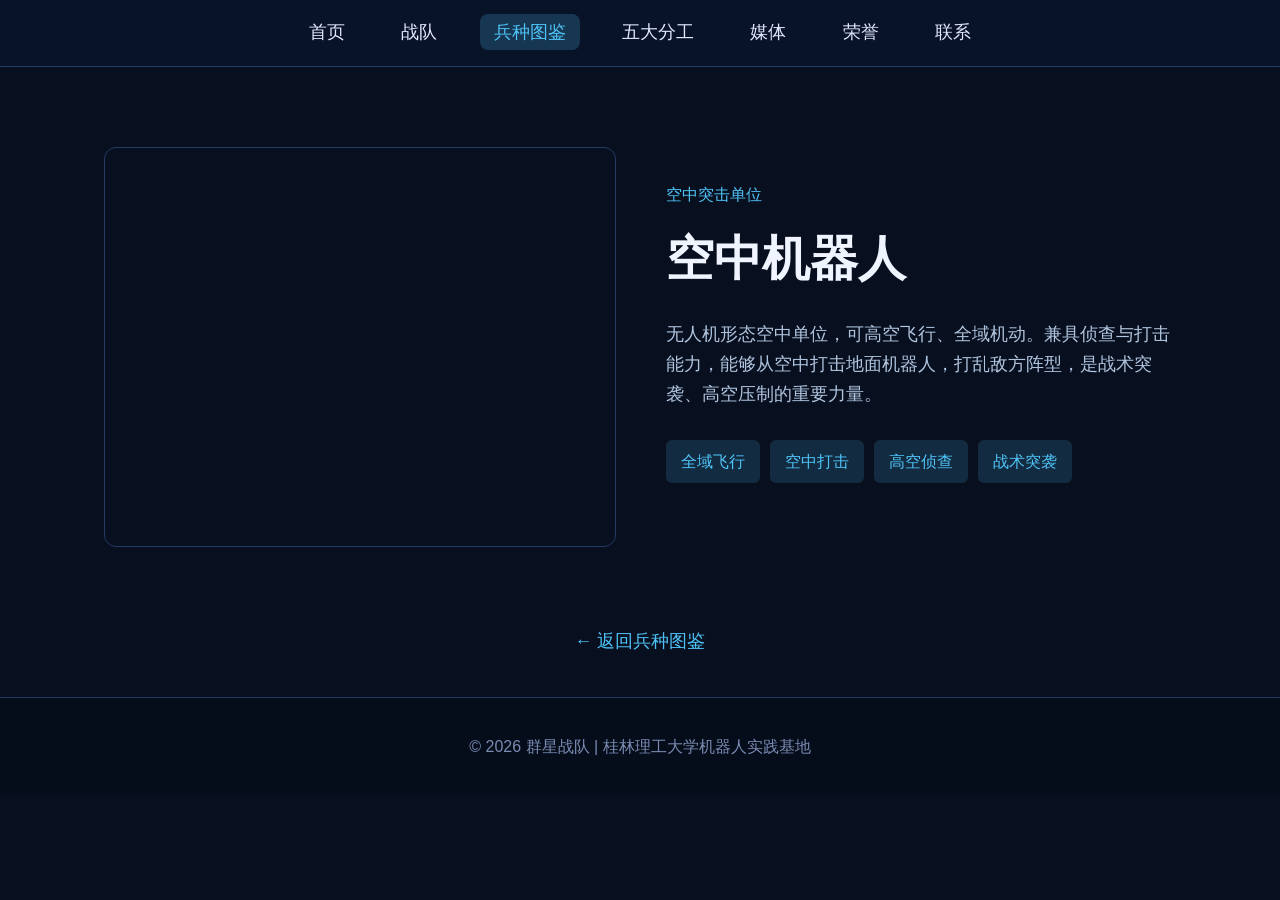
==== aerial.html @ 0642fc5f "Add files via upload" ====
<!DOCTYPE html>
<html lang="zh-CN">
<head>
    <meta charset="UTF-8">
    <meta name="viewport" content="width=device-width, initial-scale=1.0">
    <title>空中机器人 | 兵种详情</title>
    <style>
        * { margin:0;padding:0;box-sizing:border-box;font-family:"Microsoft YaHei",sans-serif; }
        body { background:#081020; color:#f0f4ff; line-height:1.7; }
        header { background:rgba(10,20,40,0.95); padding:18px 5%; display:flex; justify-content:center; align-items:center; position:sticky; top:0; z-index:99; border-bottom:1px solid #1f3a66; }
        nav a { color:#e0e9ff; text-decoration:none; margin:0 12px; font-size:1.1rem; padding:8px 14px; border-radius:8px; transition:0.3s; }
        nav a:hover, nav a.active { background:rgba(79,195,247,0.2); color:#4fc3f7; }
        .container { max-width:1200px; margin:80px auto; padding:0 5%; display:flex; gap:50px; flex-wrap:wrap; align-items:center; }
        .robot-img { flex:1; min-width:300px; height:400px; background:url('assets/robot-05.png') center/contain no-repeat; border:1px solid #243b63; border-radius:12px; }
        .robot-info { flex:1; min-width:300px; }
        .role-tag { color:#4fc3f7; font-size:1rem; margin-bottom:10px; }
        .robot-info h1 { font-size:3rem; margin-bottom:20px; }
        .desc { color:#b0c4de; font-size:1.1rem; margin-bottom:30px; }
        .tags { display:flex; flex-wrap:wrap; gap:10px; margin-bottom:30px; }
        .tag { background:rgba(79,195,247,0.15); color:#4fc3f7; padding:8px 15px; border-radius:6px; }
        .back-link { text-align:center; margin:40px 0; }
        .back-link a { color:#4fc3f7; text-decoration:none; font-size:1.1rem; }
        footer { background:#050c1a; text-align:center; padding:35px 20px; color:#7a8cb3; border-top:1px solid #1f3a66; }
    </style>
</head>
<body>
    <header>
        <nav>
            <a href="index.html">首页</a>
            <a href="index.html#team">战队</a>
            <a href="robots.html" class="active">兵种图鉴</a>
            <a href="index.html#teamwork">五大分工</a>
            <a href="index.html#media">媒体</a>
            <a href="index.html#honor">荣誉</a>
            <a href="index.html#contact">联系</a>
        </nav>
    </header>

    <div class="container">
        <div class="robot-img"></div>
        <div class="robot-info">
            <p class="role-tag">空中突击单位</p>
            <h1>空中机器人</h1>
            <p class="desc">无人机形态空中单位，可高空飞行、全域机动。兼具侦查与打击能力，能够从空中打击地面机器人，打乱敌方阵型，是战术突袭、高空压制的重要力量。</p>
            <div class="tags">
                <span class="tag">全域飞行</span>
                <span class="tag">空中打击</span>
                <span class="tag">高空侦查</span>
                <span class="tag">战术突袭</span>
            </div>
        </div>
    </div>

    <div class="back-link">
        <a href="robots.html">← 返回兵种图鉴</a>
    </div>

    <footer>
        <p>© 2026 群星战队 | 桂林理工大学机器人实践基地</p>
    </footer>
</body>
</html>
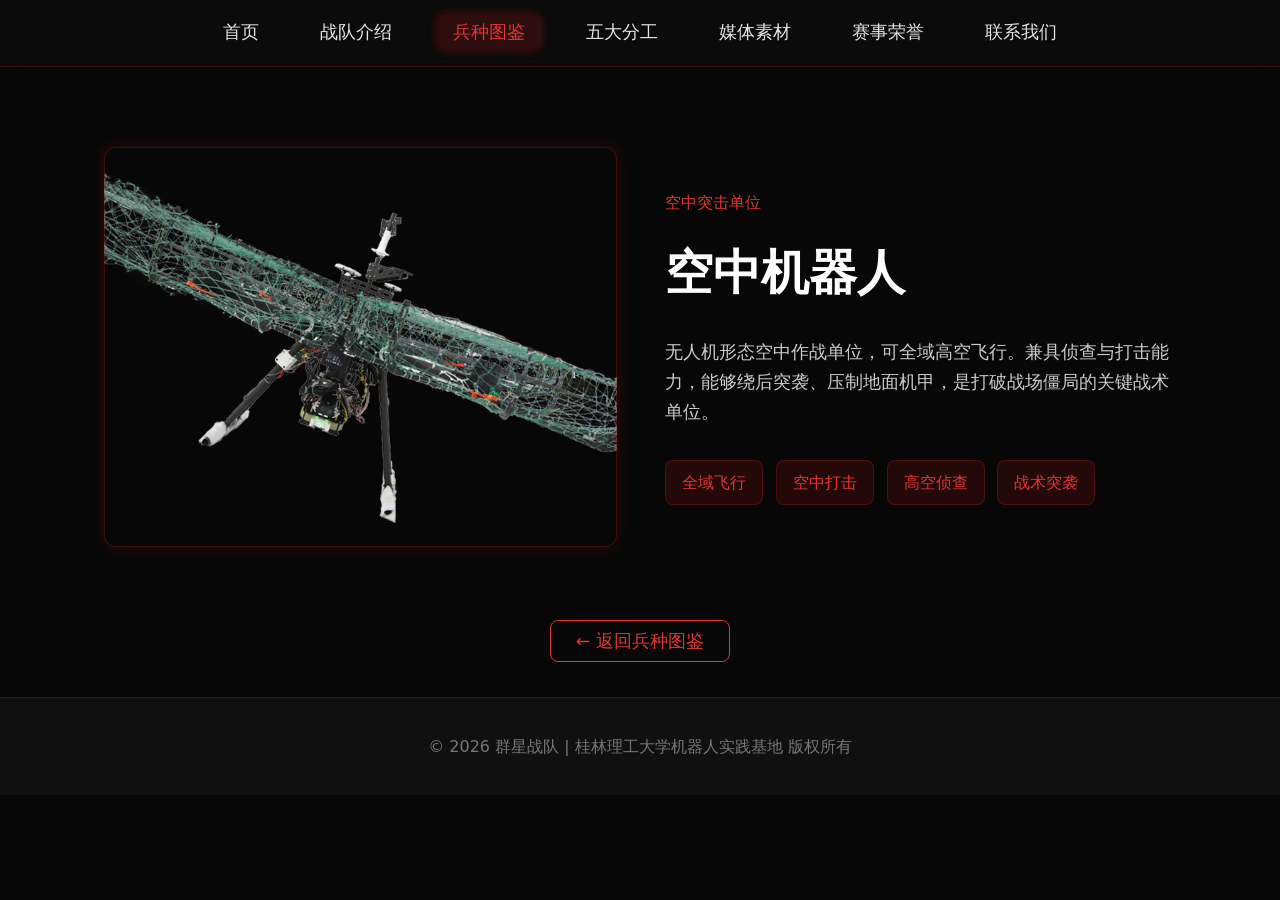
==== commit 6b18e188: "Update aerial.html" ====
--- a/aerial.html
+++ b/aerial.html
@@ -5,44 +5,139 @@
     <meta name="viewport" content="width=device-width, initial-scale=1.0">
     <title>空中机器人 | 兵种详情</title>
     <style>
-        * { margin:0;padding:0;box-sizing:border-box;font-family:"Microsoft YaHei",sans-serif; }
-        body { background:#081020; color:#f0f4ff; line-height:1.7; }
-        header { background:rgba(10,20,40,0.95); padding:18px 5%; display:flex; justify-content:center; align-items:center; position:sticky; top:0; z-index:99; border-bottom:1px solid #1f3a66; }
-        nav a { color:#e0e9ff; text-decoration:none; margin:0 12px; font-size:1.1rem; padding:8px 14px; border-radius:8px; transition:0.3s; }
-        nav a:hover, nav a.active { background:rgba(79,195,247,0.2); color:#4fc3f7; }
-        .container { max-width:1200px; margin:80px auto; padding:0 5%; display:flex; gap:50px; flex-wrap:wrap; align-items:center; }
-        .robot-img { flex:1; min-width:300px; height:400px; background:url('assets/robot-05.png') center/contain no-repeat; border:1px solid #243b63; border-radius:12px; }
-        .robot-info { flex:1; min-width:300px; }
-        .role-tag { color:#4fc3f7; font-size:1rem; margin-bottom:10px; }
-        .robot-info h1 { font-size:3rem; margin-bottom:20px; }
-        .desc { color:#b0c4de; font-size:1.1rem; margin-bottom:30px; }
-        .tags { display:flex; flex-wrap:wrap; gap:10px; margin-bottom:30px; }
-        .tag { background:rgba(79,195,247,0.15); color:#4fc3f7; padding:8px 15px; border-radius:6px; }
-        .back-link { text-align:center; margin:40px 0; }
-        .back-link a { color:#4fc3f7; text-decoration:none; font-size:1.1rem; }
-        footer { background:#050c1a; text-align:center; padding:35px 20px; color:#7a8cb3; border-top:1px solid #1f3a66; }
+        * {
+            margin: 0;
+            padding: 0;
+            box-sizing: border-box;
+            font-family: "Microsoft YaHei", system-ui, sans-serif;
+        }
+        body {
+            background-color: #070707;
+            color: #f0f0f0;
+            line-height: 1.7;
+        }
+        header {
+            background-color: rgba(12, 12, 12, 0.85);
+            backdrop-filter: blur(12px);
+            -webkit-backdrop-filter: blur(12px);
+            padding: 18px 5%;
+            display: flex;
+            justify-content: center;
+            align-items: center;
+            position: sticky;
+            top: 0;
+            z-index: 999;
+            border-bottom: 1px solid rgba(210, 30, 30, 0.25);
+        }
+        nav a {
+            color: #e5e5e5;
+            text-decoration: none;
+            margin: 0 12px;
+            font-size: 1.1rem;
+            padding: 8px 16px;
+            border-radius: 8px;
+            transition: all 0.3s ease;
+        }
+        nav a:hover,
+        nav a.active {
+            background-color: rgba(210, 30, 30, 0.18);
+            color: #e03636;
+            box-shadow: 0 0 10px rgba(210, 30, 30, 0.35);
+        }
+        .container {
+            max-width: 1200px;
+            margin: 80px auto;
+            padding: 0 5%;
+            display: flex;
+            gap: 3rem;
+            flex-wrap: wrap;
+            align-items: center;
+        }
+        .detail-img {
+            flex: 1;
+            min-width: 300px;
+            height: 400px;
+            border-radius: 12px;
+            background: url("无人机.png") center/cover no-repeat;
+            border: 1px solid rgba(210, 30, 30, 0.3);
+            box-shadow: 0 0 15px rgba(210, 30, 30, 0.2);
+        }
+        .detail-text {
+            flex: 1;
+            min-width: 300px;
+        }
+        .detail-sub {
+            color: #e03636;
+            font-size: 1rem;
+            margin-bottom: 1rem;
+        }
+        .detail-title {
+            font-size: 3rem;
+            margin-bottom: 1.5rem;
+            color: #fff;
+        }
+        .detail-desc {
+            color: #cccccc;
+            font-size: 1.1rem;
+            margin-bottom: 2rem;
+        }
+        .tag-group {
+            display: flex;
+            flex-wrap: wrap;
+            gap: 0.8rem;
+        }
+        .tag {
+            background-color: rgba(210, 30, 30, 0.15);
+            color: #e03636;
+            padding: 8px 16px;
+            border-radius: 8px;
+            border: 1px solid rgba(210, 30, 30, 0.25);
+        }
+        .back-box {
+            text-align: center;
+            margin: 40px 0;
+        }
+        .back-btn {
+            color: #e03636;
+            text-decoration: none;
+            font-size: 1.1rem;
+            padding: 10px 25px;
+            border: 1px solid #e03636;
+            border-radius: 8px;
+            transition: 0.3s;
+        }
+        .back-btn:hover {
+            background-color: rgba(210, 30, 30, 0.15);
+        }
+        footer {
+            background-color: #101010;
+            padding: 35px 20px;
+            text-align: center;
+            color: #777;
+            border-top: 1px solid rgba(210, 30, 30, 0.25);
+        }
     </style>
 </head>
 <body>
     <header>
         <nav>
             <a href="index.html">首页</a>
-            <a href="index.html#team">战队</a>
+            <a href="index.html#team">战队介绍</a>
             <a href="robots.html" class="active">兵种图鉴</a>
-            <a href="index.html#teamwork">五大分工</a>
-            <a href="index.html#media">媒体</a>
-            <a href="index.html#honor">荣誉</a>
-            <a href="index.html#contact">联系</a>
+            <a href="members.html">五大分工</a>
+            <a href="index.html#media">媒体素材</a>
+            <a href="index.html#honor">赛事荣誉</a>
+            <a href="index.html#contact">联系我们</a>
         </nav>
     </header>
 
     <div class="container">
-        <div class="robot-img"></div>
-        <div class="robot-info">
-            <p class="role-tag">空中突击单位</p>
-            <h1>空中机器人</h1>
-            <p class="desc">无人机形态空中单位，可高空飞行、全域机动。兼具侦查与打击能力，能够从空中打击地面机器人，打乱敌方阵型，是战术突袭、高空压制的重要力量。</p>
-            <div class="tags">
+        <div class="detail-img"></div>
+        <div class="detail-text">
+            <p class="detail-sub">空中突击单位</p>
+            <h1 class="detail-title">空中机器人</h1>
+            <p class="detail-desc">无人机形态空中作战单位，可全域高空飞行。兼具侦查与打击能力，能够绕后突袭、压制地面机甲，是打破战场僵局的关键战术单位。</p>
+            <div class="tag-group">
                 <span class="tag">全域飞行</span>
                 <span class="tag">空中打击</span>
                 <span class="tag">高空侦查</span>
@@ -51,12 +146,12 @@
         </div>
     </div>
 
-    <div class="back-link">
-        <a href="robots.html">← 返回兵种图鉴</a>
+    <div class="back-box">
+        <a href="robots.html" class="back-btn">← 返回兵种图鉴</a>
     </div>
 
     <footer>
-        <p>© 2026 群星战队 | 桂林理工大学机器人实践基地</p>
+        <p>© 2026 群星战队 | 桂林理工大学机器人实践基地 版权所有</p>
     </footer>
 </body>
-</html>+</html>
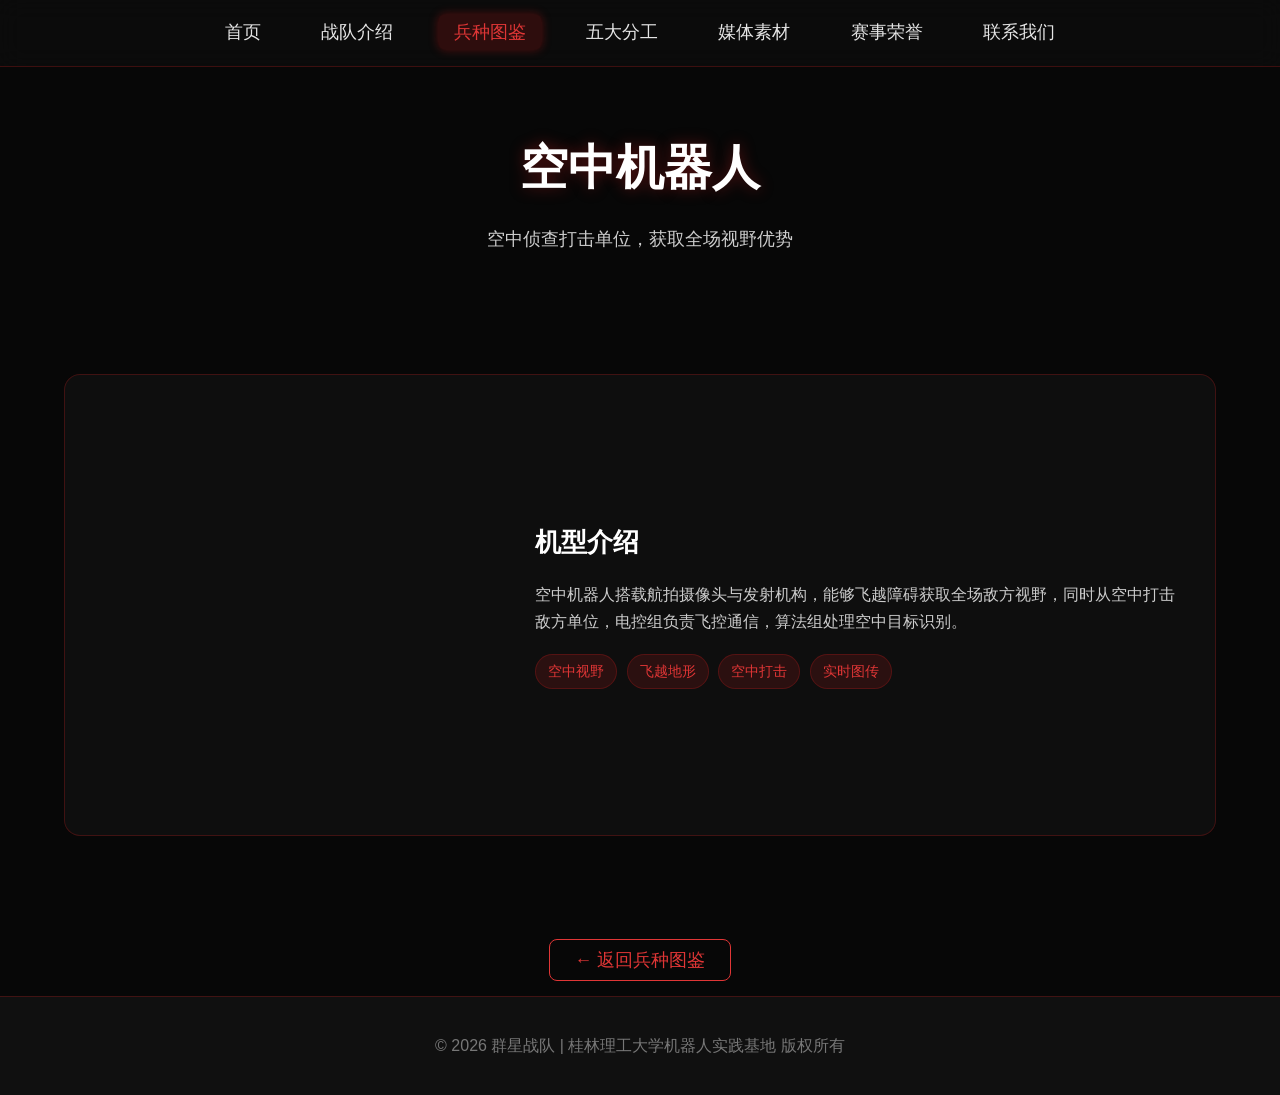
==== commit 02d9c8d5: "Update aerial.html" ====
--- a/aerial.html
+++ b/aerial.html
@@ -3,155 +3,49 @@
 <head>
     <meta charset="UTF-8">
     <meta name="viewport" content="width=device-width, initial-scale=1.0">
-    <title>空中机器人 | 兵种详情</title>
-    <style>
-        * {
-            margin: 0;
-            padding: 0;
-            box-sizing: border-box;
-            font-family: "Microsoft YaHei", system-ui, sans-serif;
-        }
-        body {
-            background-color: #070707;
-            color: #f0f0f0;
-            line-height: 1.7;
-        }
-        header {
-            background-color: rgba(12, 12, 12, 0.85);
-            backdrop-filter: blur(12px);
-            -webkit-backdrop-filter: blur(12px);
-            padding: 18px 5%;
-            display: flex;
-            justify-content: center;
-            align-items: center;
-            position: sticky;
-            top: 0;
-            z-index: 999;
-            border-bottom: 1px solid rgba(210, 30, 30, 0.25);
-        }
-        nav a {
-            color: #e5e5e5;
-            text-decoration: none;
-            margin: 0 12px;
-            font-size: 1.1rem;
-            padding: 8px 16px;
-            border-radius: 8px;
-            transition: all 0.3s ease;
-        }
-        nav a:hover,
-        nav a.active {
-            background-color: rgba(210, 30, 30, 0.18);
-            color: #e03636;
-            box-shadow: 0 0 10px rgba(210, 30, 30, 0.35);
-        }
-        .container {
-            max-width: 1200px;
-            margin: 80px auto;
-            padding: 0 5%;
-            display: flex;
-            gap: 3rem;
-            flex-wrap: wrap;
-            align-items: center;
-        }
-        .detail-img {
-            flex: 1;
-            min-width: 300px;
-            height: 400px;
-            border-radius: 12px;
-            background: url("无人机.png") center/cover no-repeat;
-            border: 1px solid rgba(210, 30, 30, 0.3);
-            box-shadow: 0 0 15px rgba(210, 30, 30, 0.2);
-        }
-        .detail-text {
-            flex: 1;
-            min-width: 300px;
-        }
-        .detail-sub {
-            color: #e03636;
-            font-size: 1rem;
-            margin-bottom: 1rem;
-        }
-        .detail-title {
-            font-size: 3rem;
-            margin-bottom: 1.5rem;
-            color: #fff;
-        }
-        .detail-desc {
-            color: #cccccc;
-            font-size: 1.1rem;
-            margin-bottom: 2rem;
-        }
-        .tag-group {
-            display: flex;
-            flex-wrap: wrap;
-            gap: 0.8rem;
-        }
-        .tag {
-            background-color: rgba(210, 30, 30, 0.15);
-            color: #e03636;
-            padding: 8px 16px;
-            border-radius: 8px;
-            border: 1px solid rgba(210, 30, 30, 0.25);
-        }
-        .back-box {
-            text-align: center;
-            margin: 40px 0;
-        }
-        .back-btn {
-            color: #e03636;
-            text-decoration: none;
-            font-size: 1.1rem;
-            padding: 10px 25px;
-            border: 1px solid #e03636;
-            border-radius: 8px;
-            transition: 0.3s;
-        }
-        .back-btn:hover {
-            background-color: rgba(210, 30, 30, 0.15);
-        }
-        footer {
-            background-color: #101010;
-            padding: 35px 20px;
-            text-align: center;
-            color: #777;
-            border-top: 1px solid rgba(210, 30, 30, 0.25);
-        }
-    </style>
+    <title>空中机器人 | 群星战队兵种</title>
+    <link rel="stylesheet" href="style.css">
 </head>
 <body>
-    <header>
-        <nav>
-            <a href="index.html">首页</a>
-            <a href="index.html#team">战队介绍</a>
-            <a href="robots.html" class="active">兵种图鉴</a>
-            <a href="members.html">五大分工</a>
-            <a href="index.html#media">媒体素材</a>
-            <a href="index.html#honor">赛事荣誉</a>
-            <a href="index.html#contact">联系我们</a>
-        </nav>
-    </header>
+<header>
+    <nav>
+        <a href="index.html">首页</a>
+        <a href="index.html#team">战队介绍</a>
+        <a href="robots.html" class="active">兵种图鉴</a>
+        <a href="members.html">五大分工</a>
+        <a href="index.html#media">媒体素材</a>
+        <a href="index.html#honor">赛事荣誉</a>
+        <a href="index.html#contact">联系我们</a>
+    </nav>
+</header>
 
-    <div class="container">
-        <div class="detail-img"></div>
-        <div class="detail-text">
-            <p class="detail-sub">空中突击单位</p>
-            <h1 class="detail-title">空中机器人</h1>
-            <p class="detail-desc">无人机形态空中作战单位，可全域高空飞行。兼具侦查与打击能力，能够绕后突袭、压制地面机甲，是打破战场僵局的关键战术单位。</p>
+<div class="page-banner">
+    <h1>空中机器人</h1>
+    <p>空中侦查打击单位，获取全场视野优势</p>
+</div>
+
+<section>
+    <div class="common-card" style="display: flex; gap: 2.5rem; flex-wrap: wrap; align-items: center;">
+        <div style="width: 400px; height: 400px; border-radius: 12px; background: url(图片文件夹/无人机.png) center/cover;"></div>
+        <div style="flex: 1; min-width: 300px;">
+            <h3 class="card-title">机型介绍</h3>
+            <p class="card-desc">空中机器人搭载航拍摄像头与发射机构，能够飞越障碍获取全场敌方视野，同时从空中打击敌方单位，电控组负责飞控通信，算法组处理空中目标识别。</p>
             <div class="tag-group">
-                <span class="tag">全域飞行</span>
+                <span class="tag">空中视野</span>
+                <span class="tag">飞越地形</span>
                 <span class="tag">空中打击</span>
-                <span class="tag">高空侦查</span>
-                <span class="tag">战术突袭</span>
+                <span class="tag">实时图传</span>
             </div>
         </div>
     </div>
+</section>
 
-    <div class="back-box">
-        <a href="robots.html" class="back-btn">← 返回兵种图鉴</a>
-    </div>
+<div class="back-box">
+    <a href="robots.html" class="back-btn">← 返回兵种图鉴</a>
+</div>
 
-    <footer>
-        <p>© 2026 群星战队 | 桂林理工大学机器人实践基地 版权所有</p>
-    </footer>
+<footer>
+    <p>© 2026 群星战队 | 桂林理工大学机器人实践基地 版权所有</p>
+</footer>
 </body>
 </html>
--- a/style.css
+++ b/style.css
@@ -0,0 +1,266 @@
+/* 样式文件，普通用户请勿编辑 */
+* {
+    margin: 0;
+    padding: 0;
+    box-sizing: border-box;
+    font-family: "Microsoft YaHei", sans-serif;
+}
+
+body {
+    background-color: #070707;
+    color: #f0f0f0;
+    line-height: 1.7;
+}
+
+html {
+    scroll-padding-top: 80px;
+}
+
+/* 顶部导航栏 */
+header {
+    background-color: rgba(12, 12, 12, 0.85);
+    backdrop-filter: blur(12px);
+    padding: 18px 5%;
+    display: flex;
+    justify-content: center;
+    align-items: center;
+    position: sticky;
+    top: 0;
+    z-index: 999;
+    border-bottom: 1px solid rgba(210, 30, 30, 0.25);
+}
+
+nav a {
+    color: #e5e5e5;
+    text-decoration: none;
+    margin: 0 12px;
+    font-size: 1.1rem;
+    padding: 8px 16px;
+    border-radius: 8px;
+    transition: 0.3s;
+}
+
+nav a:hover,
+nav a.active {
+    background-color: rgba(210, 30, 30, 0.18);
+    color: #e03636;
+    box-shadow: 0 0 10px rgba(210, 30, 30, 0.35);
+}
+
+/* 页面头部横幅 */
+.page-banner {
+    padding: 60px 5%;
+    text-align: center;
+}
+
+.page-banner h1 {
+    font-size: 3rem;
+    color: #fff;
+    text-shadow: 0 0 15px rgba(210, 30, 30, 0.4);
+    margin-bottom: 1rem;
+}
+
+.page-banner p {
+    color: #cccccc;
+    font-size: 1.1rem;
+    max-width: 800px;
+    margin: 0 auto;
+}
+
+/* 通用板块 */
+section {
+    padding: 60px 5%;
+}
+
+.section-head {
+    display: flex;
+    justify-content: space-between;
+    align-items: center;
+    flex-wrap: wrap;
+    gap: 1rem;
+    margin-bottom: 3rem;
+}
+
+.section-title {
+    font-size: 2.2rem;
+    color: #fff;
+    position: relative;
+}
+
+.section-title::after {
+    content: "";
+    position: absolute;
+    left: 0;
+    bottom: -8px;
+    width: 60px;
+    height: 3px;
+    background-color: #e03636;
+    box-shadow: 0 0 8px rgba(210, 30, 30, 0.5);
+}
+
+.more-link {
+    color: #e03636;
+    text-decoration: none;
+    font-size: 1rem;
+}
+
+.more-link:hover {
+    color: #ff5050;
+}
+
+/* 卡片网格布局 */
+.grid-layout {
+    display: grid;
+    grid-template-columns: repeat(auto-fit, minmax(280px, 1fr));
+    gap: 2rem;
+}
+
+/* 通用内容卡片 */
+.common-card {
+    background-color: rgba(18, 18, 18, 0.75);
+    backdrop-filter: blur(10px);
+    border: 1px solid rgba(210, 30, 30, 0.25);
+    border-radius: 16px;
+    padding: 30px;
+    transition: 0.3s;
+    cursor: pointer;
+}
+
+.common-card:hover {
+    transform: translateY(-8px);
+    border-color: rgba(210, 30, 30, 0.5);
+    box-shadow: 0 10px 25px rgba(210, 30, 30, 0.25);
+}
+
+.card-title {
+    font-size: 1.6rem;
+    color: #fff;
+    margin-bottom: 1rem;
+}
+
+.card-desc {
+    color: #cccccc;
+    font-size: 1rem;
+    margin-bottom: 1.2rem;
+}
+
+/* 标签样式 */
+.tag-group {
+    display: flex;
+    flex-wrap: wrap;
+    gap: 0.6rem;
+}
+
+.tag {
+    background-color: rgba(210, 30, 30, 0.15);
+    color: #e03636;
+    padding: 5px 12px;
+    border-radius: 20px;
+    font-size: 0.85rem;
+    border: 1px solid rgba(210, 30, 30, 0.25);
+}
+
+/* 成员卡片 */
+.member-card {
+    background-color: rgba(18, 18, 18, 0.75);
+    backdrop-filter: blur(10px);
+    border: 1px solid rgba(210, 30, 30, 0.25);
+    border-radius: 16px;
+    padding: 25px;
+    text-align: center;
+    transition: 0.3s;
+}
+
+.member-card:hover {
+    transform: translateY(-5px);
+    border-color: rgba(210, 30, 30, 0.5);
+    box-shadow: 0 8px 20px rgba(210, 30, 30, 0.25);
+}
+
+.member-avatar {
+    width: 100px;
+    height: 100px;
+    border-radius: 50%;
+    margin: 0 auto 15px;
+    background-color: #222;
+    border: 2px solid rgba(210, 30, 30, 0.3);
+}
+
+.member-name {
+    font-size: 1.3rem;
+    color: #fff;
+    margin-bottom: 5px;
+}
+
+.member-post {
+    color: #e03636;
+    font-size: 0.95rem;
+    margin-bottom: 10px;
+}
+
+.member-desc {
+    color: #aaa;
+    font-size: 0.9rem;
+}
+
+/* 按钮 */
+.btn-primary {
+    background: linear-gradient(135deg, #e03636, #b01c1c);
+    color: #fff;
+    border: none;
+    padding: 8px 20px;
+    border-radius: 6px;
+    cursor: pointer;
+    transition: 0.3s;
+}
+
+.btn-primary:hover {
+    box-shadow: 0 0 12px rgba(210, 30, 30, 0.4);
+}
+
+.btn-secondary {
+    background-color: rgba(255,255,255,0.1);
+    color: #fff;
+    border: 1px solid rgba(210, 30, 30, 0.3);
+    padding: 12px 32px;
+    border-radius: 8px;
+    cursor: pointer;
+    transition: 0.3s;
+}
+
+.btn-secondary:hover {
+    background-color: rgba(210, 30, 30, 0.15);
+    border-color: #e03636;
+}
+
+.back-box {
+    text-align: center;
+    margin: 50px 0 20px;
+}
+
+.back-btn {
+    color: #e03636;
+    text-decoration: none;
+    font-size: 1.1rem;
+    padding: 10px 25px;
+    border: 1px solid #e03636;
+    border-radius: 8px;
+}
+
+.back-btn:hover {
+    background-color: rgba(210, 30, 30, 0.15);
+}
+
+/* 页脚 */
+footer {
+    background-color: #101010;
+    padding: 35px 20px;
+    text-align: center;
+    color: #777;
+    border-top: 1px solid rgba(210, 30, 30, 0.25);
+}
+
+/* 平滑滚动 */
+a[href^="#"] {
+    scroll-behavior: smooth;
+}
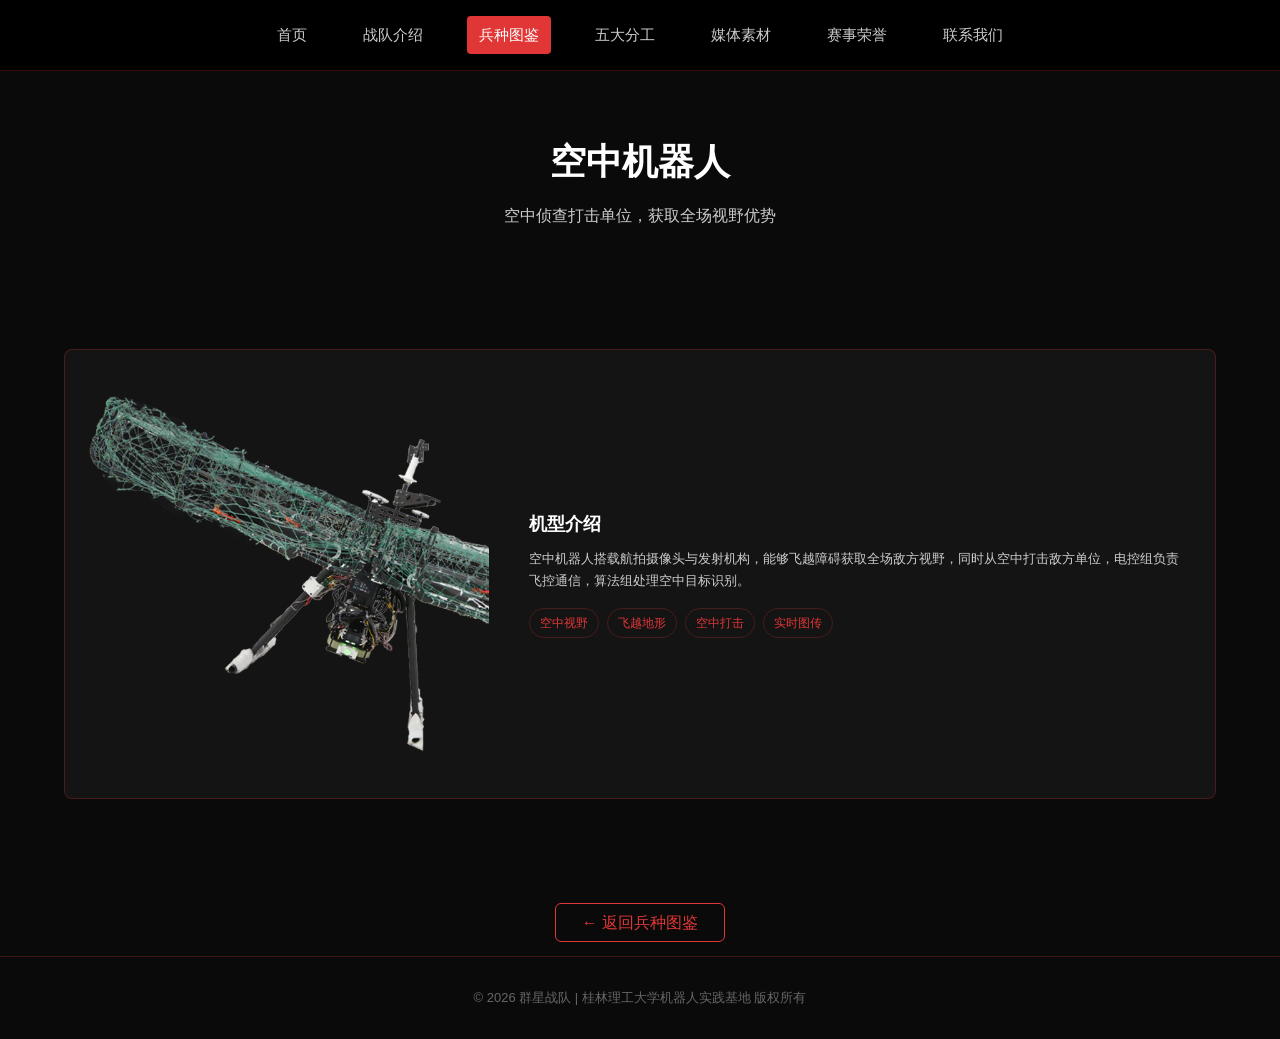
==== commit a73bef1d: "Update aerial.html" ====
--- a/aerial.html
+++ b/aerial.html
@@ -8,15 +8,13 @@
 </head>
 <body>
 <header>
-    <nav>
-        <a href="index.html">首页</a>
-        <a href="index.html#team">战队介绍</a>
-        <a href="robots.html" class="active">兵种图鉴</a>
-        <a href="members.html">五大分工</a>
-        <a href="index.html#media">媒体素材</a>
-        <a href="index.html#honor">赛事荣誉</a>
-        <a href="index.html#contact">联系我们</a>
-    </nav>
+    <a href="index.html">首页</a>
+    <a href="index.html#team">战队介绍</a>
+    <a href="robots.html" class="active">兵种图鉴</a>
+    <a href="members.html">五大分工</a>
+    <a href="index.html#media">媒体素材</a>
+    <a href="index.html#honor">赛事荣誉</a>
+    <a href="index.html#contact">联系我们</a>
 </header>
 
 <div class="page-banner">
@@ -26,7 +24,7 @@
 
 <section>
     <div class="common-card" style="display: flex; gap: 2.5rem; flex-wrap: wrap; align-items: center;">
-        <div style="width: 400px; height: 400px; border-radius: 12px; background: url(图片文件夹/无人机.png) center/cover;"></div>
+        <div style="width: 400px; height: 400px; border-radius: 12px; background-image: url(assets/无人机.png); background-size: cover;"></div>
         <div style="flex: 1; min-width: 300px;">
             <h3 class="card-title">机型介绍</h3>
             <p class="card-desc">空中机器人搭载航拍摄像头与发射机构，能够飞越障碍获取全场敌方视野，同时从空中打击敌方单位，电控组负责飞控通信，算法组处理空中目标识别。</p>
@@ -40,12 +38,12 @@
     </div>
 </section>
 
-<div class="back-box">
+<div class="back-wrap">
     <a href="robots.html" class="back-btn">← 返回兵种图鉴</a>
 </div>
 
 <footer>
-    <p>© 2026 群星战队 | 桂林理工大学机器人实践基地 版权所有</p>
+    © 2026 群星战队 | 桂林理工大学机器人实践基地 版权所有
 </footer>
 </body>
 </html>
--- a/style.css
+++ b/style.css
@@ -1,266 +1,240 @@
-/* 样式文件，普通用户请勿编辑 */
+/* 战队官网全局样式 · 普通使用者禁止编辑此文件 */
 * {
     margin: 0;
     padding: 0;
     box-sizing: border-box;
     font-family: "Microsoft YaHei", sans-serif;
 }
-
+:root {
+    --red-main: #e03636;
+    --bg-page: #0a0a0a;
+    --bg-card: #141414;
+    --text-white: #ffffff;
+    --text-gray: #cccccc;
+    --border-red: rgba(224, 54, 54, 0.25);
+}
 body {
-    background-color: #070707;
-    color: #f0f0f0;
+    background-color: var(--bg-page);
+    color: var(--text-gray);
     line-height: 1.7;
 }
-
 html {
-    scroll-padding-top: 80px;
+    scroll-padding-top: 70px;
 }
 
 /* 顶部导航栏 */
 header {
-    background-color: rgba(12, 12, 12, 0.85);
-    backdrop-filter: blur(12px);
-    padding: 18px 5%;
+    background-color: #000000;
+    padding: 16px 5%;
     display: flex;
     justify-content: center;
-    align-items: center;
+    gap: 32px;
     position: sticky;
     top: 0;
-    z-index: 999;
-    border-bottom: 1px solid rgba(210, 30, 30, 0.25);
-}
-
-nav a {
-    color: #e5e5e5;
+    z-index: 99;
+    border-bottom: 1px solid var(--border-red);
+}
+header a {
+    color: var(--text-gray);
     text-decoration: none;
-    margin: 0 12px;
-    font-size: 1.1rem;
-    padding: 8px 16px;
-    border-radius: 8px;
-    transition: 0.3s;
-}
-
-nav a:hover,
-nav a.active {
-    background-color: rgba(210, 30, 30, 0.18);
-    color: #e03636;
-    box-shadow: 0 0 10px rgba(210, 30, 30, 0.35);
-}
-
-/* 页面头部横幅 */
-.page-banner {
-    padding: 60px 5%;
-    text-align: center;
-}
-
-.page-banner h1 {
-    font-size: 3rem;
-    color: #fff;
-    text-shadow: 0 0 15px rgba(210, 30, 30, 0.4);
-    margin-bottom: 1rem;
-}
-
-.page-banner p {
-    color: #cccccc;
-    font-size: 1.1rem;
-    max-width: 800px;
-    margin: 0 auto;
+    font-size: 15px;
+    padding: 6px 12px;
+    border-radius: 4px;
+    transition: 0.25s;
+}
+header a.active {
+    background-color: var(--red-main);
+    color: white;
+}
+header a:hover {
+    color: var(--red-main);
+}
+
+/* 首页首屏大区域 */
+.hero-banner {
+    min-height: 70vh;
+    display: flex;
+    flex-direction: column;
+    align-items: center;
+    justify-content: center;
+    text-align: center;
+    padding: 40px 20px;
+}
+.hero-banner h1 {
+    font-size: 48px;
+    color: var(--text-white);
+    margin-bottom: 12px;
+}
+.hero-banner p {
+    color: var(--red-main);
+    margin-bottom: 32px;
+}
+.hero-btn-group {
+    display: flex;
+    gap: 20px;
+}
+.btn-normal {
+    padding: 8px 22px;
+    border: 1px solid var(--border-red);
+    background: transparent;
+    color: var(--text-gray);
+    border-radius: 4px;
+    cursor: pointer;
+}
+.btn-normal:hover {
+    border-color: var(--red-main);
+    color: var(--red-main);
+}
+.btn-red {
+    padding: 8px 22px;
+    background-color: var(--red-main);
+    color: white;
+    border: none;
+    border-radius: 4px;
+    cursor: pointer;
+}
+.btn-red:hover {
+    opacity: 0.9;
 }
 
 /* 通用板块 */
 section {
     padding: 60px 5%;
 }
-
-.section-head {
+.section-title-row {
     display: flex;
     justify-content: space-between;
     align-items: center;
+    margin-bottom: 30px;
+}
+.section-title {
+    font-size: 24px;
+    color: var(--text-white);
+    border-left: 3px solid var(--red-main);
+    padding-left: 10px;
+}
+.section-more {
+    color: var(--red-main);
+    font-size: 14px;
+    text-decoration: none;
+}
+
+/* 通用网格卡片布局 */
+.grid-7 {
+    display: grid;
+    grid-template-columns: repeat(auto-fit, minmax(240px, 1fr));
+    gap: 24px;
+}
+.grid-5 {
+    display: grid;
+    grid-template-columns: repeat(auto-fit, minmax(240px, 1fr));
+    gap: 24px;
+}
+.common-card {
+    background-color: var(--bg-card);
+    border: 1px solid var(--border-red);
+    border-radius: 8px;
+    padding: 24px;
+}
+.card-img-top {
+    width: 100%;
+    height: 180px;
+    border-radius: 6px 6px 0 0;
+    margin: -24px -24px 20px;
+    background-size: cover;
+    background-position: center;
+}
+.card-subtitle {
+    color: var(--red-main);
+    font-size: 13px;
+    margin-bottom: 6px;
+}
+.card-title {
+    color: var(--text-white);
+    font-size: 18px;
+    margin-bottom: 8px;
+}
+.card-desc {
+    font-size: 13px;
+    margin-bottom: 16px;
+}
+.tag-group {
+    display: flex;
     flex-wrap: wrap;
-    gap: 1rem;
-    margin-bottom: 3rem;
-}
-
-.section-title {
-    font-size: 2.2rem;
-    color: #fff;
-    position: relative;
-}
-
-.section-title::after {
-    content: "";
-    position: absolute;
-    left: 0;
-    bottom: -8px;
-    width: 60px;
-    height: 3px;
-    background-color: #e03636;
-    box-shadow: 0 0 8px rgba(210, 30, 30, 0.5);
-}
-
-.more-link {
-    color: #e03636;
-    text-decoration: none;
-    font-size: 1rem;
-}
-
-.more-link:hover {
-    color: #ff5050;
-}
-
-/* 卡片网格布局 */
-.grid-layout {
-    display: grid;
-    grid-template-columns: repeat(auto-fit, minmax(280px, 1fr));
-    gap: 2rem;
-}
-
-/* 通用内容卡片 */
-.common-card {
-    background-color: rgba(18, 18, 18, 0.75);
-    backdrop-filter: blur(10px);
-    border: 1px solid rgba(210, 30, 30, 0.25);
-    border-radius: 16px;
-    padding: 30px;
-    transition: 0.3s;
-    cursor: pointer;
-}
-
-.common-card:hover {
-    transform: translateY(-8px);
-    border-color: rgba(210, 30, 30, 0.5);
-    box-shadow: 0 10px 25px rgba(210, 30, 30, 0.25);
-}
-
-.card-title {
-    font-size: 1.6rem;
-    color: #fff;
-    margin-bottom: 1rem;
-}
-
-.card-desc {
-    color: #cccccc;
-    font-size: 1rem;
-    margin-bottom: 1.2rem;
-}
-
-/* 标签样式 */
-.tag-group {
-    display: flex;
-    flex-wrap: wrap;
-    gap: 0.6rem;
-}
-
+    gap: 8px;
+    margin-top: 12px;
+}
 .tag {
-    background-color: rgba(210, 30, 30, 0.15);
-    color: #e03636;
-    padding: 5px 12px;
+    font-size: 12px;
+    padding: 4px 10px;
+    border: 1px solid var(--border-red);
     border-radius: 20px;
-    font-size: 0.85rem;
-    border: 1px solid rgba(210, 30, 30, 0.25);
-}
-
-/* 成员卡片 */
+    color: var(--red-main);
+}
+
+/* 成员卡片专用 */
 .member-card {
-    background-color: rgba(18, 18, 18, 0.75);
-    backdrop-filter: blur(10px);
-    border: 1px solid rgba(210, 30, 30, 0.25);
-    border-radius: 16px;
-    padding: 25px;
-    text-align: center;
-    transition: 0.3s;
-}
-
-.member-card:hover {
-    transform: translateY(-5px);
-    border-color: rgba(210, 30, 30, 0.5);
-    box-shadow: 0 8px 20px rgba(210, 30, 30, 0.25);
-}
-
+    text-align: center;
+}
 .member-avatar {
     width: 100px;
     height: 100px;
     border-radius: 50%;
     margin: 0 auto 15px;
-    background-color: #222;
-    border: 2px solid rgba(210, 30, 30, 0.3);
-}
-
+    border: 2px solid var(--border-red);
+    background-size: cover;
+    background-position: center;
+}
 .member-name {
-    font-size: 1.3rem;
-    color: #fff;
+    color: white;
+    font-size: 19px;
     margin-bottom: 5px;
 }
-
 .member-post {
-    color: #e03636;
-    font-size: 0.95rem;
+    color: var(--red-main);
+    font-size: 14px;
     margin-bottom: 10px;
 }
-
 .member-desc {
+    font-size: 13px;
     color: #aaa;
-    font-size: 0.9rem;
-}
-
-/* 按钮 */
-.btn-primary {
-    background: linear-gradient(135deg, #e03636, #b01c1c);
-    color: #fff;
-    border: none;
-    padding: 8px 20px;
+}
+
+/* 子页面头部横幅 */
+.page-banner {
+    padding: 60px 5%;
+    text-align: center;
+}
+.page-banner h1 {
+    font-size: 36px;
+    color: white;
+    margin-bottom: 10px;
+}
+.page-banner p {
+    color: var(--text-gray);
+}
+
+/* 返回按钮 */
+.back-wrap {
+    text-align: center;
+    margin: 50px 0 20px;
+}
+.back-btn {
+    color: var(--red-main);
+    text-decoration: none;
+    border: 1px solid var(--red-main);
+    padding: 10px 26px;
     border-radius: 6px;
-    cursor: pointer;
-    transition: 0.3s;
-}
-
-.btn-primary:hover {
-    box-shadow: 0 0 12px rgba(210, 30, 30, 0.4);
-}
-
-.btn-secondary {
-    background-color: rgba(255,255,255,0.1);
-    color: #fff;
-    border: 1px solid rgba(210, 30, 30, 0.3);
-    padding: 12px 32px;
-    border-radius: 8px;
-    cursor: pointer;
-    transition: 0.3s;
-}
-
-.btn-secondary:hover {
-    background-color: rgba(210, 30, 30, 0.15);
-    border-color: #e03636;
-}
-
-.back-box {
-    text-align: center;
-    margin: 50px 0 20px;
-}
-
-.back-btn {
-    color: #e03636;
-    text-decoration: none;
-    font-size: 1.1rem;
-    padding: 10px 25px;
-    border: 1px solid #e03636;
-    border-radius: 8px;
-}
-
+}
 .back-btn:hover {
-    background-color: rgba(210, 30, 30, 0.15);
+    background-color: rgba(224,54,54,0.1);
 }
 
 /* 页脚 */
 footer {
-    background-color: #101010;
-    padding: 35px 20px;
-    text-align: center;
-    color: #777;
-    border-top: 1px solid rgba(210, 30, 30, 0.25);
-}
-
-/* 平滑滚动 */
-a[href^="#"] {
-    scroll-behavior: smooth;
-}+    text-align: center;
+    padding: 30px 20px;
+    border-top: 1px solid var(--border-red);
+    font-size: 13px;
+    color: #666;
+}
